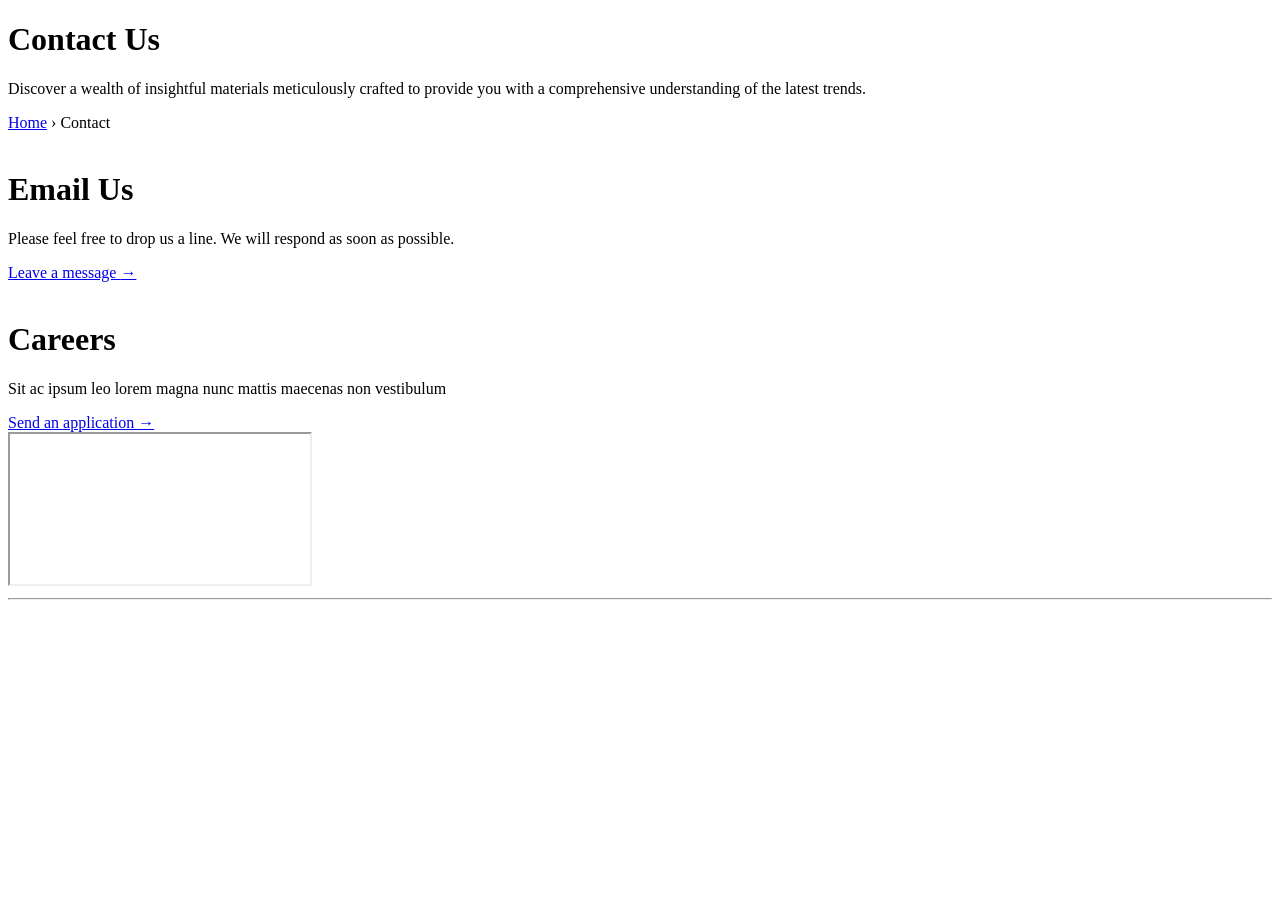
==== contact.html @ 006f26d0 "!" ====
<!DOCTYPE html>
<html lang="en">
<head>
    <meta charset="UTF-8">
    <meta name="viewport" content="width=device-width, initial-scale=1.0">
    <title>Document</title>
</head>
<body>
    <main>
         <!-- CONTACT US SECTION -->
      <div class="mainone">
        <div class="onefirst">
          <h1>Contact Us</h1>
          <p>
            Discover a wealth of insightful materials meticulously crafted to provide you with a comprehensive understanding of the latest trends.
          </p>
        </div>

        <div class="onesecond">
          <a href="#">Home</a>
          <span class="arrow">›</span>
          <span class="active">Contact</span>
        </div>
      </div>

      <!-- Email / Career Section -->
      <div class="Email_Career_Section">
        <div class="Card">
          <div class="Images">
            <img src="./imgs/mailweb.png" alt="">
          </div>
          <div class="Contant">
            <h1>Email Us</h1>
            <p>Please feel free to drop us a line. We will respond as soon as possible.</p>
            <a href="#">Leave a message <span>→</span></a>
          </div>
        </div>

        <div class="Card">
          <div class="Images">
            <img src="./imgs/carrerssweb.png" alt="">
          </div>
          <div class="Contant">
            <h1>Careers</h1>
            <p>Sit ac ipsum leo lorem magna nunc mattis maecenas non vestibulum</p>
            <a href="#">Send an application <span>→</span></a>
          </div>
        </div>
      </div>


    </div><!-- ✅ container ends here -->

    <!-- MAP (keep outside container if you want different width) -->
    <div class="map_box">
      <iframe
        src="https://www.google.com/maps/embed?pb=!1m18!1m12!1m3!1d52182.07853468276!2d77.70482479260423!3d12.96144949749557!2m3!1f0!2f0!3f0!3m2!1i1024!2i768!4f13.1!3m3!1m2!1s0x3bae11f35d0dfc83%3A0x30cfa512d80115f9!2sWhitefield%2C%20Bengaluru%2C%20Karnataka!5e0!3m2!1sen!2sin!4v1772358221432!5m2!1sen!2sin"
        allowfullscreen=""
        loading="lazy"
        referrerpolicy="no-referrer-when-downgrade">
      </iframe>
    </div>
      
    <hr class="custom-line">

    
 
    </main>
</body>
</html>
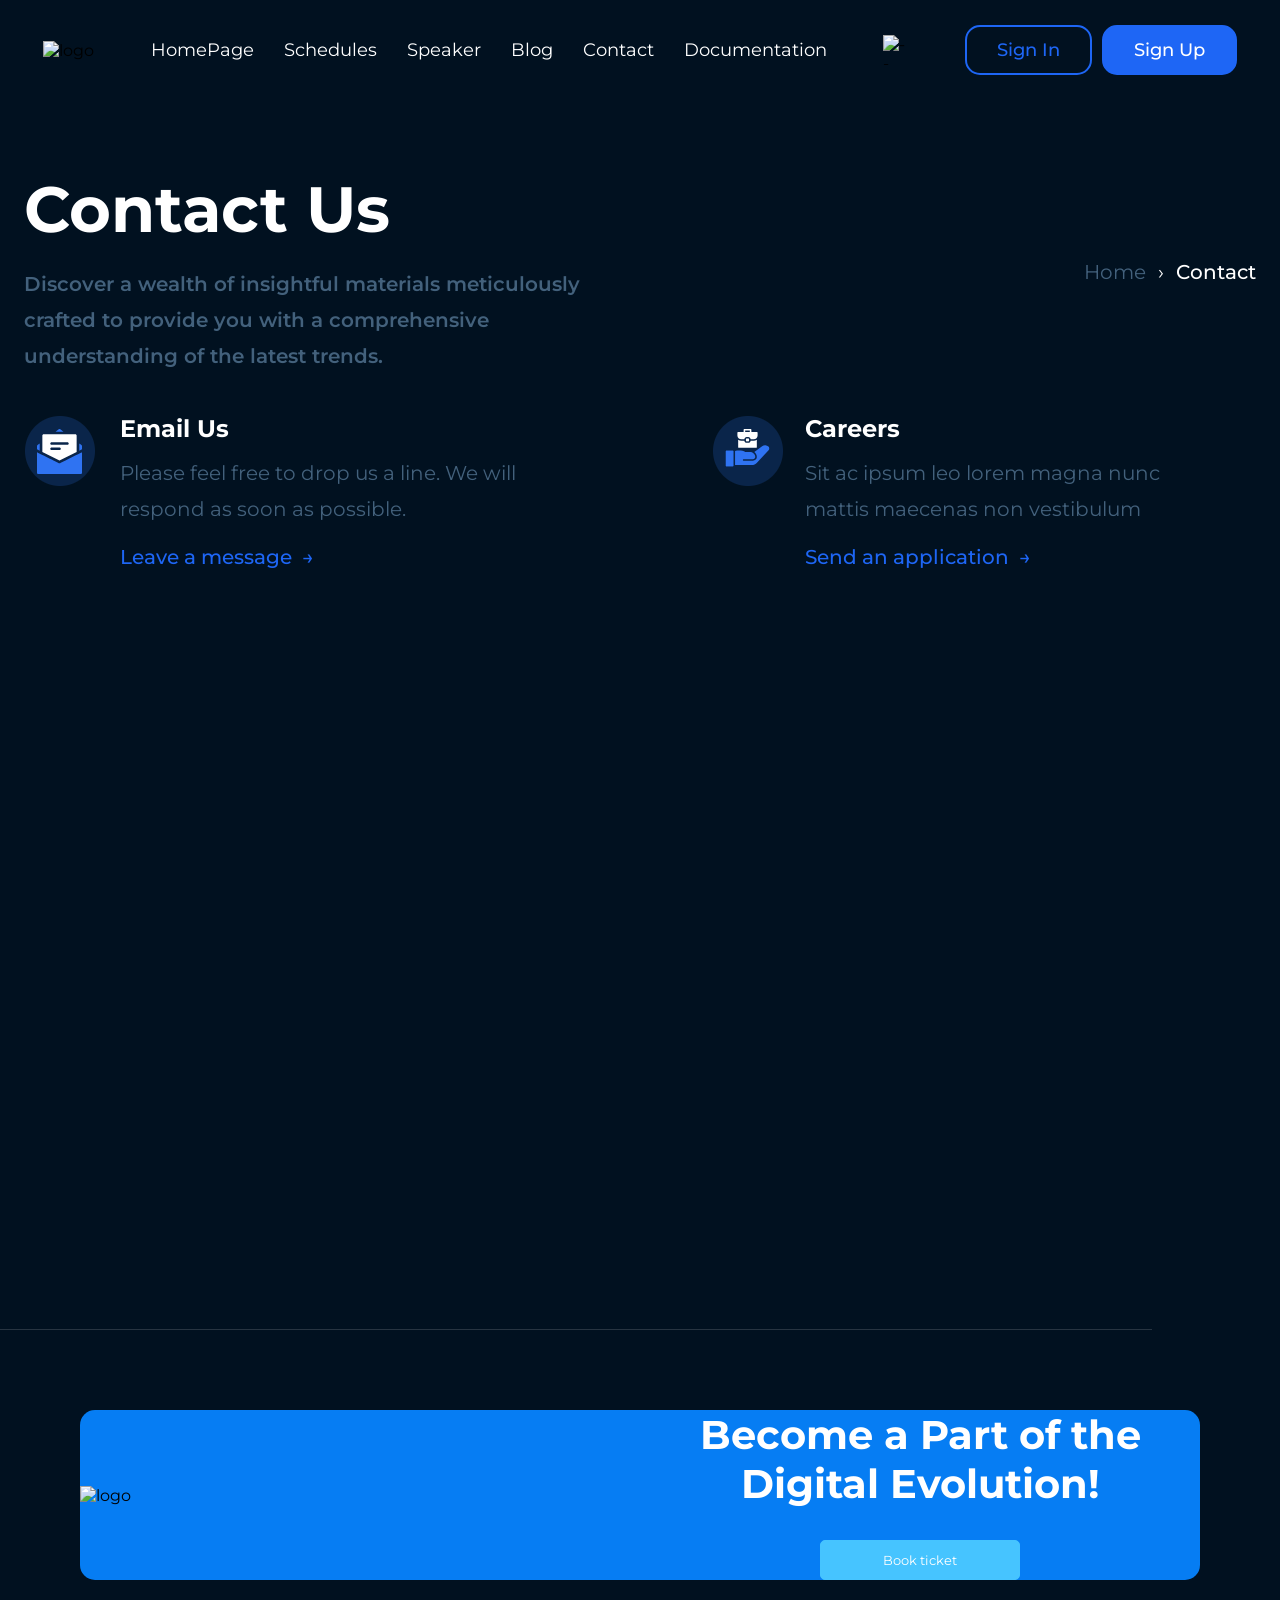
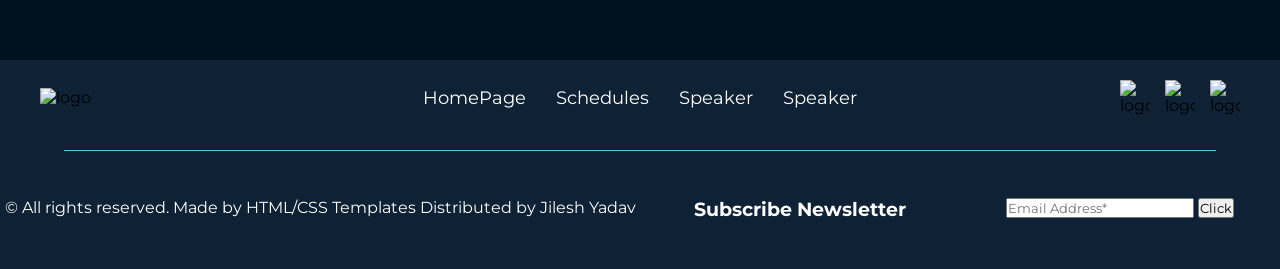
==== commit 4c32d21a: "contact" ====
--- a/contact.html
+++ b/contact.html
@@ -4,9 +4,71 @@
     <meta charset="UTF-8">
     <meta name="viewport" content="width=device-width, initial-scale=1.0">
     <title>Document</title>
+    <link rel="stylesheet" href="style.css">
+    <link rel="preconnect" href="https://fonts.googleapis.com">
+    <link rel="preconnect" href="https://fonts.gstatic.com" crossorigin>
+    <link href="https://fonts.googleapis.com/css2?family=Faster+One&family=Inter:ital,opsz,wght@0,14..32,100..900;1,14..32,100..900&family=Montserrat:ital,wght@0,100..900;1,100..900&family=Quicksand:wght@300..700&display=swap" rel="stylesheet">
 </head>
 <body>
     <main>
+        <nav class="navbar">
+
+   
+    <div>
+        <img src="asset/footer-logo-white.svg" alt="logo">
+    </div>
+
+ 
+   
+
+   
+    <div class="list">
+        <ul>
+            <li><a href="#">HomePage</a></li>
+            <li><a href="#">Schedules</a></li>
+            <li><a href="#">Speaker</a></li>
+            <li><a href="#">Blog</a></li>
+            <li><a href="#">Contact</a></li>
+             <li><a href="#">Documentation</a></li>
+        </ul>
+    </div>
+
+   <img class="white" src="asset/white.svg" alt="--">
+    <div class="hamburger" onclick="openMenu()">☰</div>
+    <div class="buttons">
+        
+        <button class="SignIn">Sign In</button>
+        <button class="SignUp">Sign Up</button>
+    </div>
+
+</nav>
+
+<script>
+function openMenu(){
+    document.querySelector(".list").classList.add("active");
+    document.querySelector(".buttons").classList.add("active");
+    document.querySelector(".overlay").classList.add("active");
+}
+
+function closeMenu(){
+    document.querySelector(".list").classList.remove("active");
+    document.querySelector(".buttons").classList.remove("active");
+    document.querySelector(".overlay").classList.remove("active");
+}
+
+window.addEventListener("scroll", function(){
+
+    const navbar = document.querySelector(".navbar");
+
+    if(window.scrollY > 50){
+        navbar.classList.add("scrolled");
+    }else{
+        navbar.classList.remove("scrolled");
+    }
+
+});
+
+</script>
          <!-- CONTACT US SECTION -->
       <div class="mainone">
         <div class="onefirst">
@@ -27,7 +89,7 @@
       <div class="Email_Career_Section">
         <div class="Card">
           <div class="Images">
-            <img src="./imgs/mailweb.png" alt="">
+            <img src="./asset/mailweb.png" alt="">
           </div>
           <div class="Contant">
             <h1>Email Us</h1>
@@ -38,7 +100,7 @@
 
         <div class="Card">
           <div class="Images">
-            <img src="./imgs/carrerssweb.png" alt="">
+            <img src="./asset/carrerssweb.png" alt="">
           </div>
           <div class="Contant">
             <h1>Careers</h1>
@@ -66,5 +128,46 @@
     
  
     </main>
+
+    <footer>
+    <div class="footertop">
+        <img class="ticket" src="asset/ticket.png" alt="logo">
+
+        <div class="footert">
+            <h1>Become a Part of the Digital Evolution!</h1>
+            <button>Book ticket</button>
+        </div>
+    </div>
+    <div style="background-color: #0f2235;">
+<div class="MainFooter">
+         
+    <img  src="asset/footer-logo-white.svg" alt="logo">
+    <div class="footerlist">
+        <ul>
+            <li><a href="#">HomePage</a></li>
+            <li><a href="#">Schedules</a></li>
+            <li><a href="#">Speaker</a></li>
+             <li><a href="#">Speaker</a></li>
+            
+        </ul>
+    </div>
+    <div >
+        <img src="asset/1.svg" alt="logo">
+        <img src="asset/2.svg" alt="logo">
+        <img src="asset/3.svg" alt="logo">
+    </div>
+  
+ </div>
+ <hr>
+ <div  class="footerend">
+    <div><p>© All rights reserved. Made by HTML/CSS Templates Distributed by Jilesh Yadav</p></div>
+    <div class="footersubs">
+        <div><h3>Subscribe Newsletter</h3></div>
+        <div><input type="email" placeholder="Email Address*"> <button>Click</button></div>
+        
+    </div>
+</div>
+ </div>
+</footer>
 </body>
 </html>
--- a/style.css
+++ b/style.css
@@ -0,0 +1,610 @@
+*{
+    margin: 0;
+    padding: 0;
+    font-family: "Montserrat", sans-serif;
+    box-sizing: border-box;
+    scroll-behavior: smooth;
+
+}
+
+body{
+    background-color:#011120;
+}
+.white{
+    height: 30px;
+    width: 25px;
+    position: relative;
+}
+
+.navbar{
+    position: sticky;
+    top: 0px;
+    height: 100px;
+    display: flex;
+    justify-content: space-around;
+    align-items: center;
+   
+    padding: 15px;
+}
+.navbar.scrolled{
+    background-color: #113151;
+    box-shadow: 0 2px 10px rgba(0,0,0,0.3);
+}
+
+
+.list ul{
+    list-style: none;
+    display: flex;
+    gap: 30px;
+}
+
+.list ul li a{
+    text-decoration: none;
+    color: white;
+    font-size: 18px;
+}
+
+.list ul li a:hover{
+   color: #1e66f5;
+}
+
+.buttons{
+    display: flex;
+    gap: 10px;
+}
+
+.SignUp{
+  position: relative;
+  padding: 12px 30px;
+  background-color: #1e66f5;
+  border: 2px solid #1e66f5;
+  border-radius: 15px;
+  color: #fff;
+  font-size: 18px;
+  font-weight: 500;
+  cursor: pointer;
+  overflow: hidden;
+  z-index: 1;
+}
+.SignUp::before{
+  content: "";
+  position: absolute;
+  inset: 0;
+  background: #011120;
+  transform: translateY(-100%);
+  transition: transform 0.4s ease;
+  z-index: -1;
+}
+.SignUp:hover::before{ transform: translateY(0); }
+.SignUp:hover{ color: #1e66f5; }
+
+.SignIn{
+  position: relative;
+  padding: 12px 30px;
+  background-color: #011120;
+  border: 2px solid #1e66f5;
+  color: #1e66f5;
+  border-radius: 15px;
+  font-size: 18px;
+  font-weight: 500;
+  cursor: pointer;
+  overflow: hidden;
+  z-index: 1;
+}
+.SignIn::before{
+  content: "";
+  position: absolute;
+  inset: 0;
+  background: #1e66f5;
+  transform: translateY(-100%);
+  transition: transform 0.4s ease;
+  z-index: -1;
+}
+.SignIn:hover::before{ transform: translateY(0); }
+.SignIn:hover{ color: white; }
+
+
+
+
+.hamburger{
+    display: none;
+    font-size: 28px;
+    cursor: pointer;
+    color: white;
+}
+
+
+.overlay{
+    position: fixed;
+    top: 0;
+    left: 0;
+    width: 100%;
+    height: 100%;
+    background: rgba(0,0,0,0.5);
+    opacity: 0;
+    visibility: hidden;
+    transition: 0.3s;
+}
+
+.overlay.active{
+    opacity: 1;
+    visibility: visible;
+}
+.Schedules{
+    display: grid;
+    grid-template-columns: 1fr auto; 
+    align-items: center;
+    margin-top: 1.5rem;
+    padding: 20px 40px;
+}
+
+
+.Schedules h1{
+    color: white;
+    font-size: 32px;
+    margin-bottom: 8px;
+}
+
+
+.Schedules p{
+    color: #2f4960;
+    max-width: 500px;
+    line-height: 1.5;
+}
+
+
+.Schedules a{
+    text-decoration: none;
+    color: white;
+    
+    
+    border-radius: 5px;
+    font-size: 14px;
+}
+
+
+.scrollContainer{
+  
+    margin-top: 1.5rem;
+    margin-left: 1.5rem;
+    margin-right: 1.5rem;
+    
+    display: flex;
+    justify-content: space-around;
+    align-content: center;
+
+
+}
+#card{
+   
+    text-align: center;
+    height: 120px;
+    width: 160px;
+    align-content: center;
+
+    border-radius: 12px;
+    background-color: #0f22357a;
+    color: #ffffff;
+    padding: 10px;
+}
+/* scrooll */
+
+.scrollContainer{
+    display: flex;
+    gap: 20px;
+    overflow-x: auto;
+    padding: 20px 40px;
+    margin: 20px;
+
+    scrollbar-width: none;
+}
+
+.scrollContainer::-webkit-scrollbar{
+    display: none;
+}
+
+
+/* Card style */
+.card{
+
+    min-width: 160px;
+    height: 120px;
+
+    background-color: #0f22357a;
+    color: white;
+
+    border-radius: 12px;
+
+    display: flex;
+    flex-direction: column;
+    justify-content: center;
+    align-items: center;
+
+    flex-shrink: 0;
+
+    scroll-snap-align: start;
+
+    cursor: pointer;
+
+    transition: 0.3s;
+}
+
+.card:hover{
+    background-color: #067df3;
+    transform: translateY(-5px);
+}
+
+/* footer */
+
+.footertop{
+   background-color: #067df3;
+    border-radius: 15px;
+    margin: 5rem;
+    display: grid;
+    grid-template-columns: 1fr 1fr;
+    align-items: center;
+    overflow: hidden; /* prevents overflow */
+}
+.footert{
+   
+    text-align: center;
+    align-content: center;
+    justify-content: center; 
+    
+
+}
+.footert h1{
+    font-size: 40px;
+    color: #ffffff;
+}
+.footert button{
+    margin-top: 2rem;
+    width: 200px;
+    height: 40px;
+    padding: 8px 16px;
+    border: 1px solid #46c4ff;
+    border-radius: 5px;
+    
+    background-color: #46c4ff;
+    color: #ffffff;
+    cursor: pointer;
+}
+.footert button:hover{
+    background-color: transparent;
+}
+.MainFooter{
+    background-color: #0f2235;
+    
+    padding: 20px 40px;
+
+    display: grid;
+    grid-template-columns: 1fr 1fr 1fr;
+
+    align-items: center;
+
+}
+.MainFooter div:last-child{
+
+    display: flex;
+    gap: 15px;
+    justify-content: flex-end;
+}
+
+.MainFooter div:last-child img{
+    width: 30px;
+    cursor: pointer;
+}
+
+.footerlist ul{
+    list-style: none;
+    display: flex;
+    gap: 30px;
+}
+
+.footerlist ul li a{
+    text-decoration: none;
+    color: white;
+    font-size: 18px;
+}
+.ticket{
+    width: 100%;
+    height: auto;
+    max-width: 100%;
+    object-fit: contain;
+   
+}
+hr {
+  border: none; /* Removes default border and 3D effect */
+  height: 0.5px; /* Sets the thickness of the line */
+  background-color: #46c4ff; /* Sets the color of the line */
+  width: 90%; /* Sets the width (optional, default is 100%) */
+  margin: 15px auto; /* Centers the line and adds vertical spacing */
+}
+.footerend{
+    color: #ffffff;
+    padding-top: 2rem;
+    padding-bottom: 3rem;
+    text-align: center;
+    display: grid;
+    grid-template-columns: 1fr 1fr;
+}
+.footersubs{
+     display: grid;
+     justify-content: space-around;
+     grid-template-columns: 1fr 1fr;
+}
+
+@media screen and (max-width:1100px){
+.navbar{
+    justify-content: space-between;
+}
+.footerend{
+    color: #ffffff;
+    
+    text-align: center;
+    display: grid;
+    grid-template-columns: 1fr ;
+}
+.footersubs{
+     display: grid;
+   
+    grid-template-columns: 1fr;
+}
+
+.white{
+    margin-left: auto;
+    margin-right: 15px;
+}
+    .hamburger{
+        display: block;
+    }
+    
+
+    .list{
+        position: fixed;
+        top: 0;
+        right: -250px;
+        height: 100vh;
+        width: 250px;
+        background-color: #0f2235;
+        transition: right 0.3s ease;
+        padding-top: 60px;
+        z-index: 1000;
+    }
+
+    .list.active{
+        right: 0;
+    }
+
+    .list ul{
+        flex-direction: column;
+    }
+
+    .list ul li a{
+        text-align: center;
+        display: block;
+       
+    }
+
+    .buttons{
+        position: fixed;
+        right: -250px;
+        top: 250px;
+        width: 250px;
+       
+        flex-direction: column;
+        background-color: #0f2235;
+        padding: 15px;
+        transition: right 0.3s ease;
+        z-index: 1000;
+    }
+
+    .buttons.active{
+        right: 0;
+    }
+
+    .buttons button{
+        width: 100%;
+        margin-bottom: 10px;
+    }
+     .Schedules{
+        grid-template-columns: 1fr;
+        gap: 15px;
+        text-align: start;
+    }
+.MainFooter{
+        grid-template-columns: 1fr 1fr ;
+        gap: 30px;
+        text-align: center;
+    }
+
+    .MainFooter div:last-child{
+        justify-content: start;
+    }
+    .ticket{
+        display: none;
+    }
+    .footertop{
+        display: grid;
+        grid-template-columns: 1fr;
+        justify-content: center;
+        align-items: center;
+        text-align: center;
+        padding: 2rem;
+    }
+
+}
+@media screen and (max-width:900px){
+.MainFooter{
+        grid-template-columns: 1fr  ;
+        gap: 20px;
+        text-align: center;
+    }
+
+    .MainFooter div:last-child{
+        justify-content: start;
+    }
+    
+    
+
+}
+
+
+/* Responsive */
+@media(max-width:768px){
+
+.scrollContainer{
+    padding: 20px;
+}
+
+.card{
+    min-width: 140px;
+    height: 100px;
+}
+
+}
+
+@media(max-width:480px){
+
+.card{
+    min-width: 120px;
+    height: 90px;
+}
+
+}
+
+/* CONTACT US SECTION SLYLING */
+
+/* CONTACT US SECTION */
+.mainone{
+  display: grid;
+  justify-content: space-around;
+  grid-template-columns: 1fr 1fr;
+  align-items: center;
+  padding: 70px 0 40px; /* ✅ only vertical spacing */
+  margin-left: 1.5rem;
+  margin-right: 1.5rem;
+}
+
+.onefirst h1{
+  color: #fff;
+  font-size: 64px; /* closer to reference */
+  margin-bottom: 18px;
+}
+
+.onefirst p{
+  color: #43617c;
+  font-size: 20px;
+  font-weight: 600;
+  line-height: 1.8;
+  max-width: 640px;
+}
+
+.onesecond{
+  justify-self: end;
+  font-size: 20px;
+  display: flex;
+  align-items: center;
+  gap: 12px;
+}
+
+.onesecond a{
+  text-decoration: none;
+  color: #43617c;
+  font-size: 20px;
+  transition: 0.3s;
+}
+.onesecond a:hover{ text-decoration: underline; }
+
+.onesecond .arrow{ color: #fff; }
+.onesecond .active{ color: #fff; font-weight: 500; }
+
+/* EMAIL / CAREER SECTION */
+.Email_Career_Section{
+  
+  display: grid;
+  justify-content: space-around;
+  align-items: center;
+  grid-template-columns: 1fr 1fr;
+  gap: 90px;
+  padding-bottom: 80px;
+}
+
+.Card{
+  display: grid;
+  grid-template-columns: 72px 1fr;
+  gap: 24px;
+  align-items: start;
+  margin-left: 1.5rem;
+}
+
+/* ✅ icon circle like reference */
+.Images{
+  width: 64px;
+  height: 64px;
+  border-radius: 50%;
+  background: #0b2f4d;
+  display: grid;
+  place-items: center;
+}
+
+
+/* typography like reference */
+.Contant h1{
+  color: #fff;
+  font-size: 24px;
+  font-weight: 700;
+  margin-bottom: 12px;
+}
+
+.Contant p{
+  color: #43617c;
+  font-size: 20px;
+  line-height: 1.8;
+  margin-bottom: 18px;
+  max-width: 420px;
+}
+
+.Contant a{
+  color: #1e66f5;
+  font-size: 20px;
+  font-weight: 500;
+  text-decoration: none;
+  display: inline-flex;
+  align-items: center;
+  gap: 10px;
+}
+
+.Contant a span{
+  transition: transform 0.3s ease;
+}
+
+.Contant a:hover{
+  color: #fff;
+}
+.Contant a:hover span{
+  transform: translateX(6px);
+}
+
+/* HR */
+.custom-line{
+  border: none;
+  height: 1px;
+  background-color: rgba(255, 255, 255, 0.15);
+  margin: 60px 0;
+}
+
+/* MAP (you said ignore alignment, still making it responsive) */
+.map_box{
+  margin-top: 40px;
+  width: min(1200px, 100%);
+  margin: 0 auto 80px;
+  border-radius: 15px;
+  overflow: hidden;
+}
+.map_box iframe{
+  width: 100%;
+  height: 600px;
+  display: block;
+  border: 0;
+}
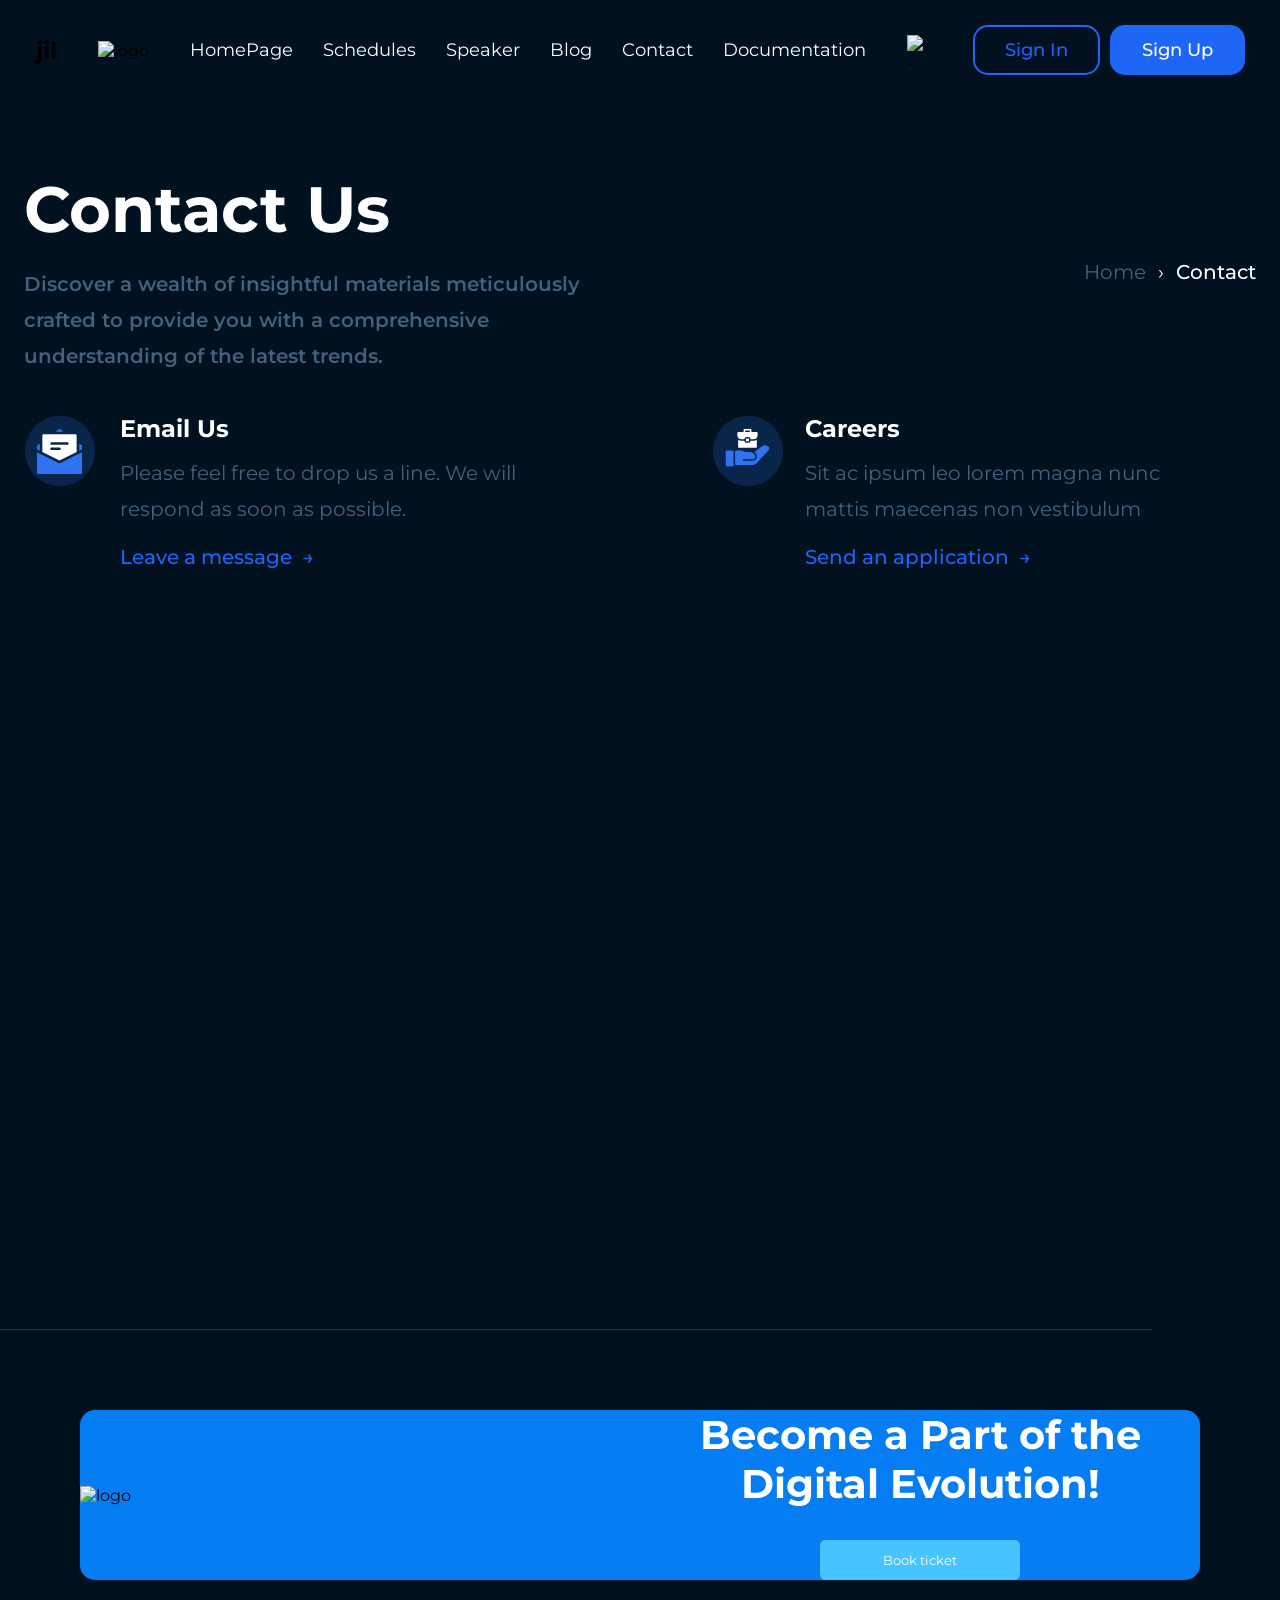
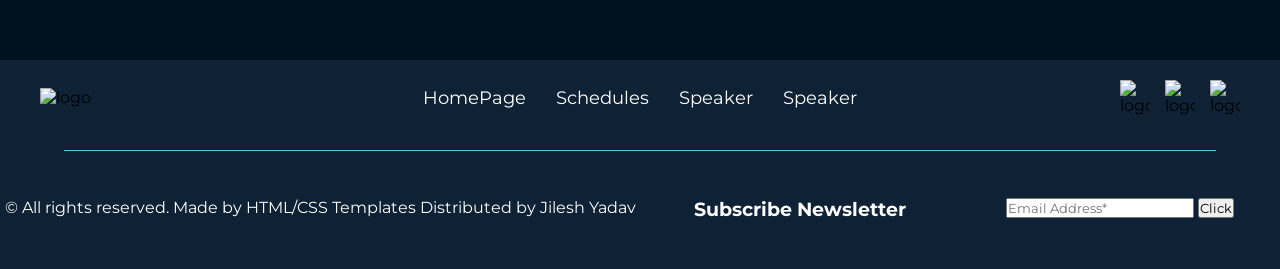
==== commit 44c8e972: "!" ====
--- a/contact.html
+++ b/contact.html
@@ -12,7 +12,7 @@
 <body>
     <main>
         <nav class="navbar">
-
+  <h1>jil</h1>
    
     <div>
         <img src="asset/footer-logo-white.svg" alt="logo">
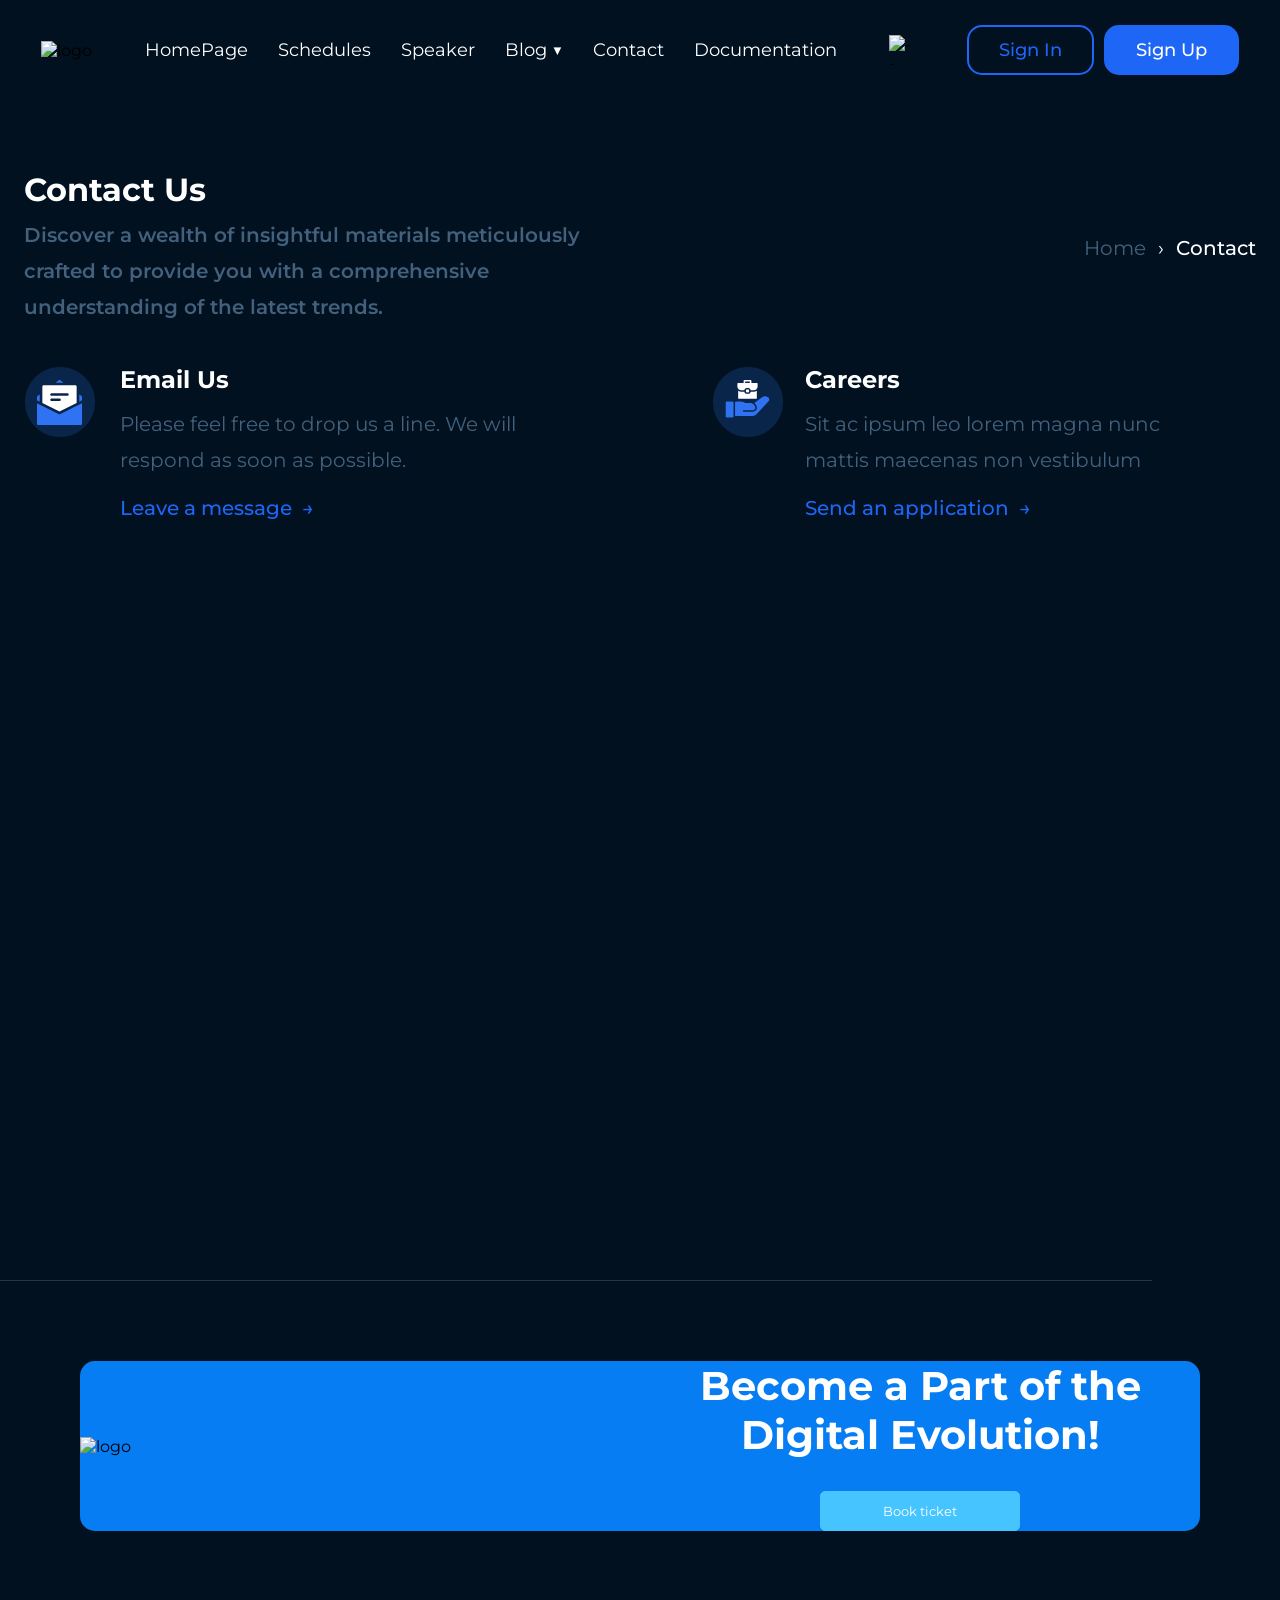
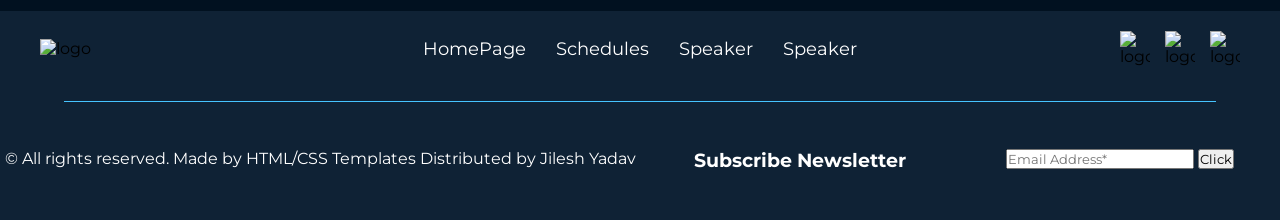
==== commit 4aee2686: "Divyanshu" ====
--- a/contact.html
+++ b/contact.html
@@ -3,7 +3,7 @@
 <head>
     <meta charset="UTF-8">
     <meta name="viewport" content="width=device-width, initial-scale=1.0">
-    <title>Document</title>
+    <title>Symposium Contact Us</title>
     <link rel="stylesheet" href="style.css">
     <link rel="preconnect" href="https://fonts.googleapis.com">
     <link rel="preconnect" href="https://fonts.gstatic.com" crossorigin>
@@ -12,7 +12,6 @@
 <body>
     <main>
         <nav class="navbar">
-  <h1>jil</h1>
    
     <div>
         <img src="asset/footer-logo-white.svg" alt="logo">
@@ -27,7 +26,13 @@
             <li><a href="#">HomePage</a></li>
             <li><a href="#">Schedules</a></li>
             <li><a href="#">Speaker</a></li>
-            <li><a href="#">Blog</a></li>
+            <li class="dropdown">
+            <a href="#">Blog <span class="caret">▼</span></a>
+            <ul class="dropdown-menu">
+              <li><a href="#">Blog list</a></li>
+              <li><a href="#">Blog details</a></li>
+            </ul>
+          </li>
             <li><a href="#">Contact</a></li>
              <li><a href="#">Documentation</a></li>
         </ul>
--- a/style.css
+++ b/style.css
@@ -46,6 +46,57 @@
 
 .list ul li a:hover{
    color: #1e66f5;
+}
+
+/* Dropdown */
+.dropdown{
+  position: relative;
+}
+
+.dropdown-menu{
+  position: absolute;
+  top: 120%;
+  left: 0;
+  min-width: 190px;
+
+  background: #061f33;
+  border: 1px solid rgba(255,255,255,0.08);
+  border-radius: 12px;
+  padding: 10px 0;
+
+  list-style: none;
+
+  /* ✅ important */
+  display: flex;
+  flex-direction: column;
+
+  opacity: 0;
+  visibility: hidden;
+  transform: translateY(10px);
+  transition: all 0.3s ease;
+  z-index: 999;
+}
+
+.dropdown:hover .dropdown-menu{
+  opacity: 1;
+  visibility: visible;
+  transform: translateY(0);
+}
+
+.dropdown-menu li a{
+  display: block;
+  padding: 10px 18px;
+  color: #fff;
+  text-decoration: none;
+  font-size: 15px;
+
+  /* ✅ keep text in one line */
+  white-space: nowrap;
+}
+
+.dropdown-menu li a:hover{
+  background: rgba(30,102,245,0.15);
+  color: #1e66f5;
 }
 
 .buttons{
@@ -147,9 +198,11 @@
 
 
 .Schedules p{
-    color: #2f4960;
-    max-width: 500px;
-    line-height: 1.5;
+  color: #43617c;
+  font-size: 20px;
+  font-weight: 600;
+  line-height: 1.8;
+  max-width: 640px;
 }
 
 
@@ -488,8 +541,8 @@
 
 .onefirst h1{
   color: #fff;
-  font-size: 64px; /* closer to reference */
-  margin-bottom: 18px;
+  font-size: 32px; /* closer to reference */
+  margin-bottom: 8px;
 }
 
 .onefirst p{
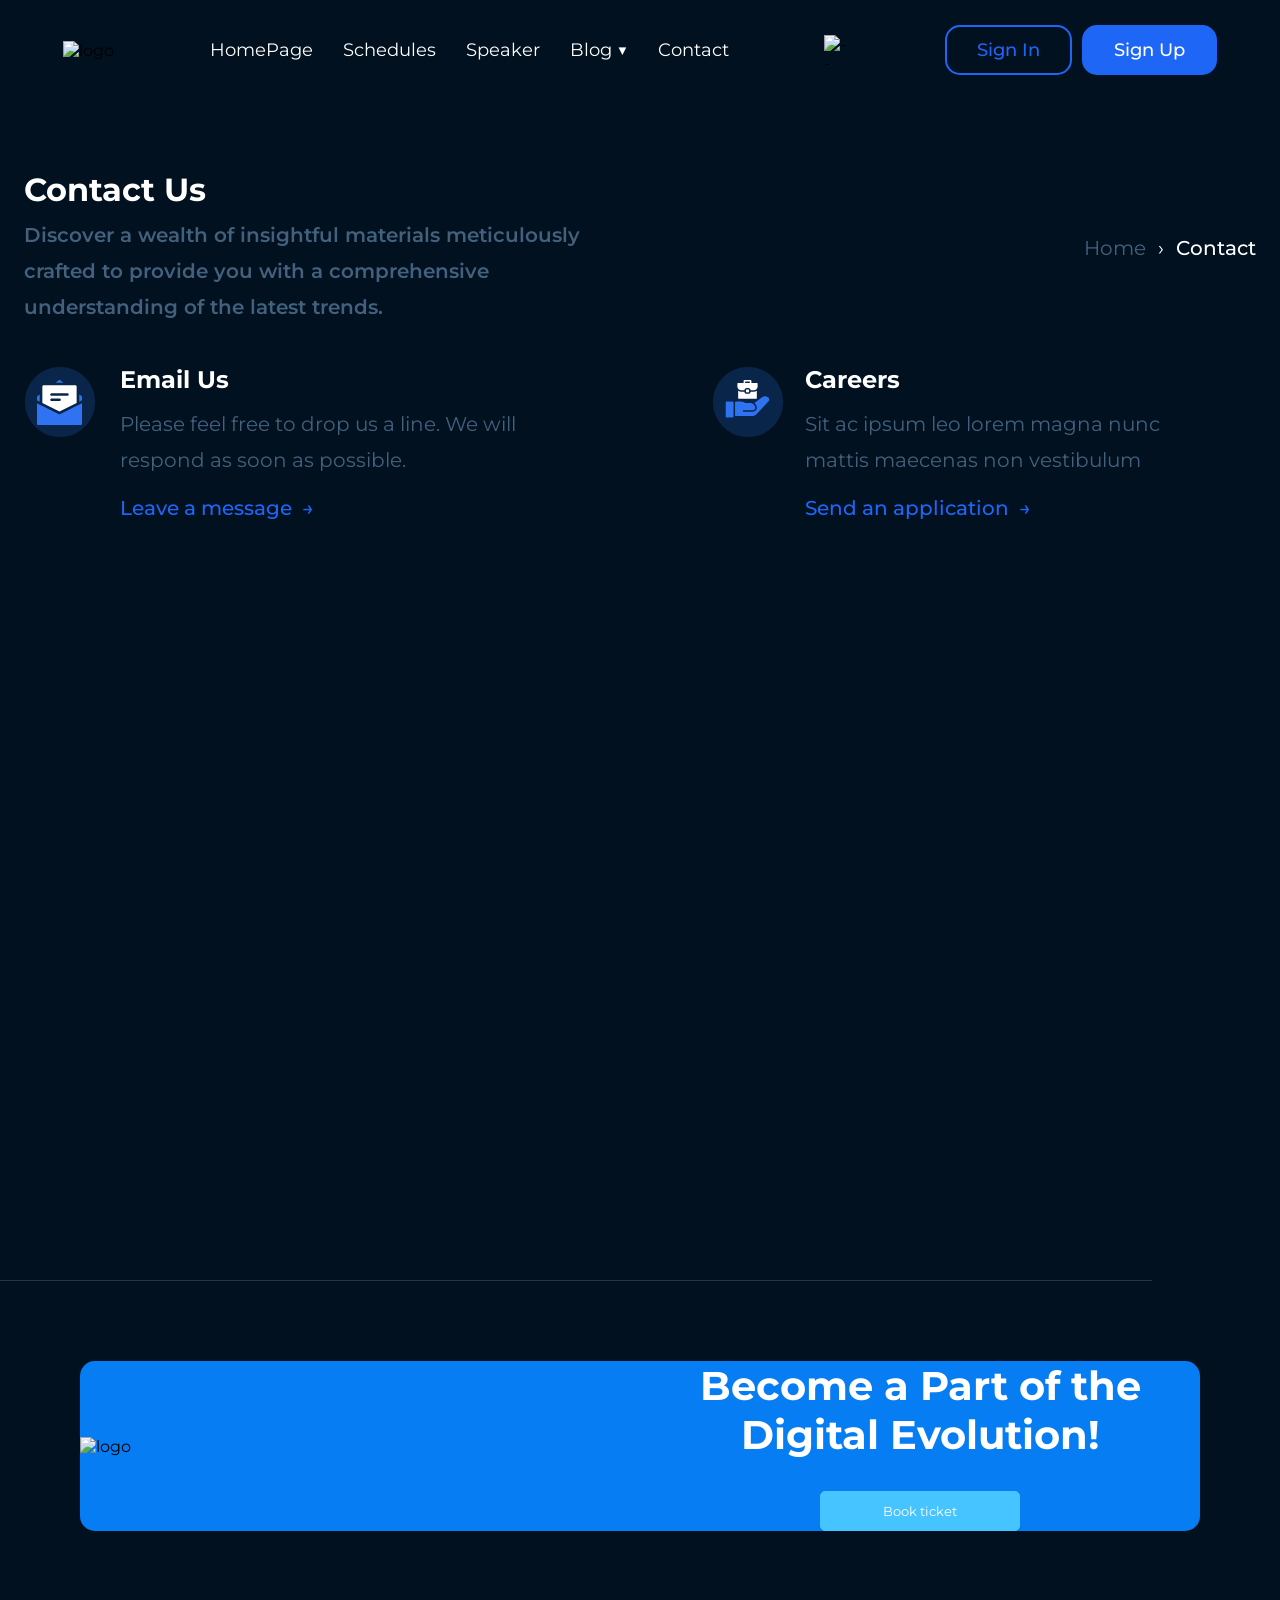
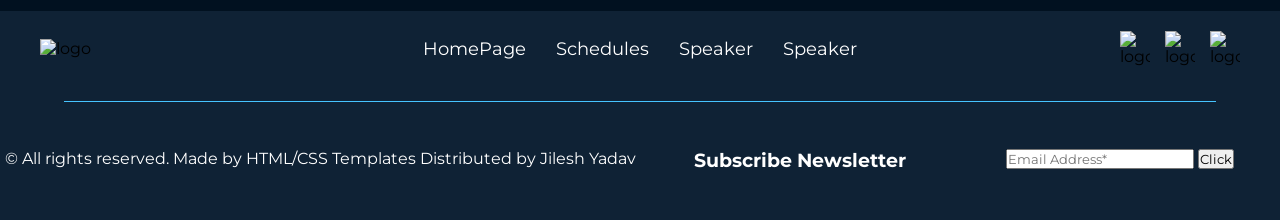
==== commit a5b22423: "!" ====
--- a/contact.html
+++ b/contact.html
@@ -3,7 +3,7 @@
 <head>
     <meta charset="UTF-8">
     <meta name="viewport" content="width=device-width, initial-scale=1.0">
-    <title>Symposium Contact Us</title>
+    <title>Sy</title>
     <link rel="stylesheet" href="style.css">
     <link rel="preconnect" href="https://fonts.googleapis.com">
     <link rel="preconnect" href="https://fonts.gstatic.com" crossorigin>
@@ -23,8 +23,8 @@
    
     <div class="list">
         <ul>
-            <li><a href="#">HomePage</a></li>
-            <li><a href="#">Schedules</a></li>
+            <li><a href="index.html">HomePage</a></li>
+            <li><a href="Schedules.html">Schedules</a></li>
             <li><a href="#">Speaker</a></li>
             <li class="dropdown">
             <a href="#">Blog <span class="caret">▼</span></a>
@@ -33,8 +33,8 @@
               <li><a href="#">Blog details</a></li>
             </ul>
           </li>
-            <li><a href="#">Contact</a></li>
-             <li><a href="#">Documentation</a></li>
+            <li><a href="contact.html">Contact</a></li>
+             
         </ul>
     </div>
 
